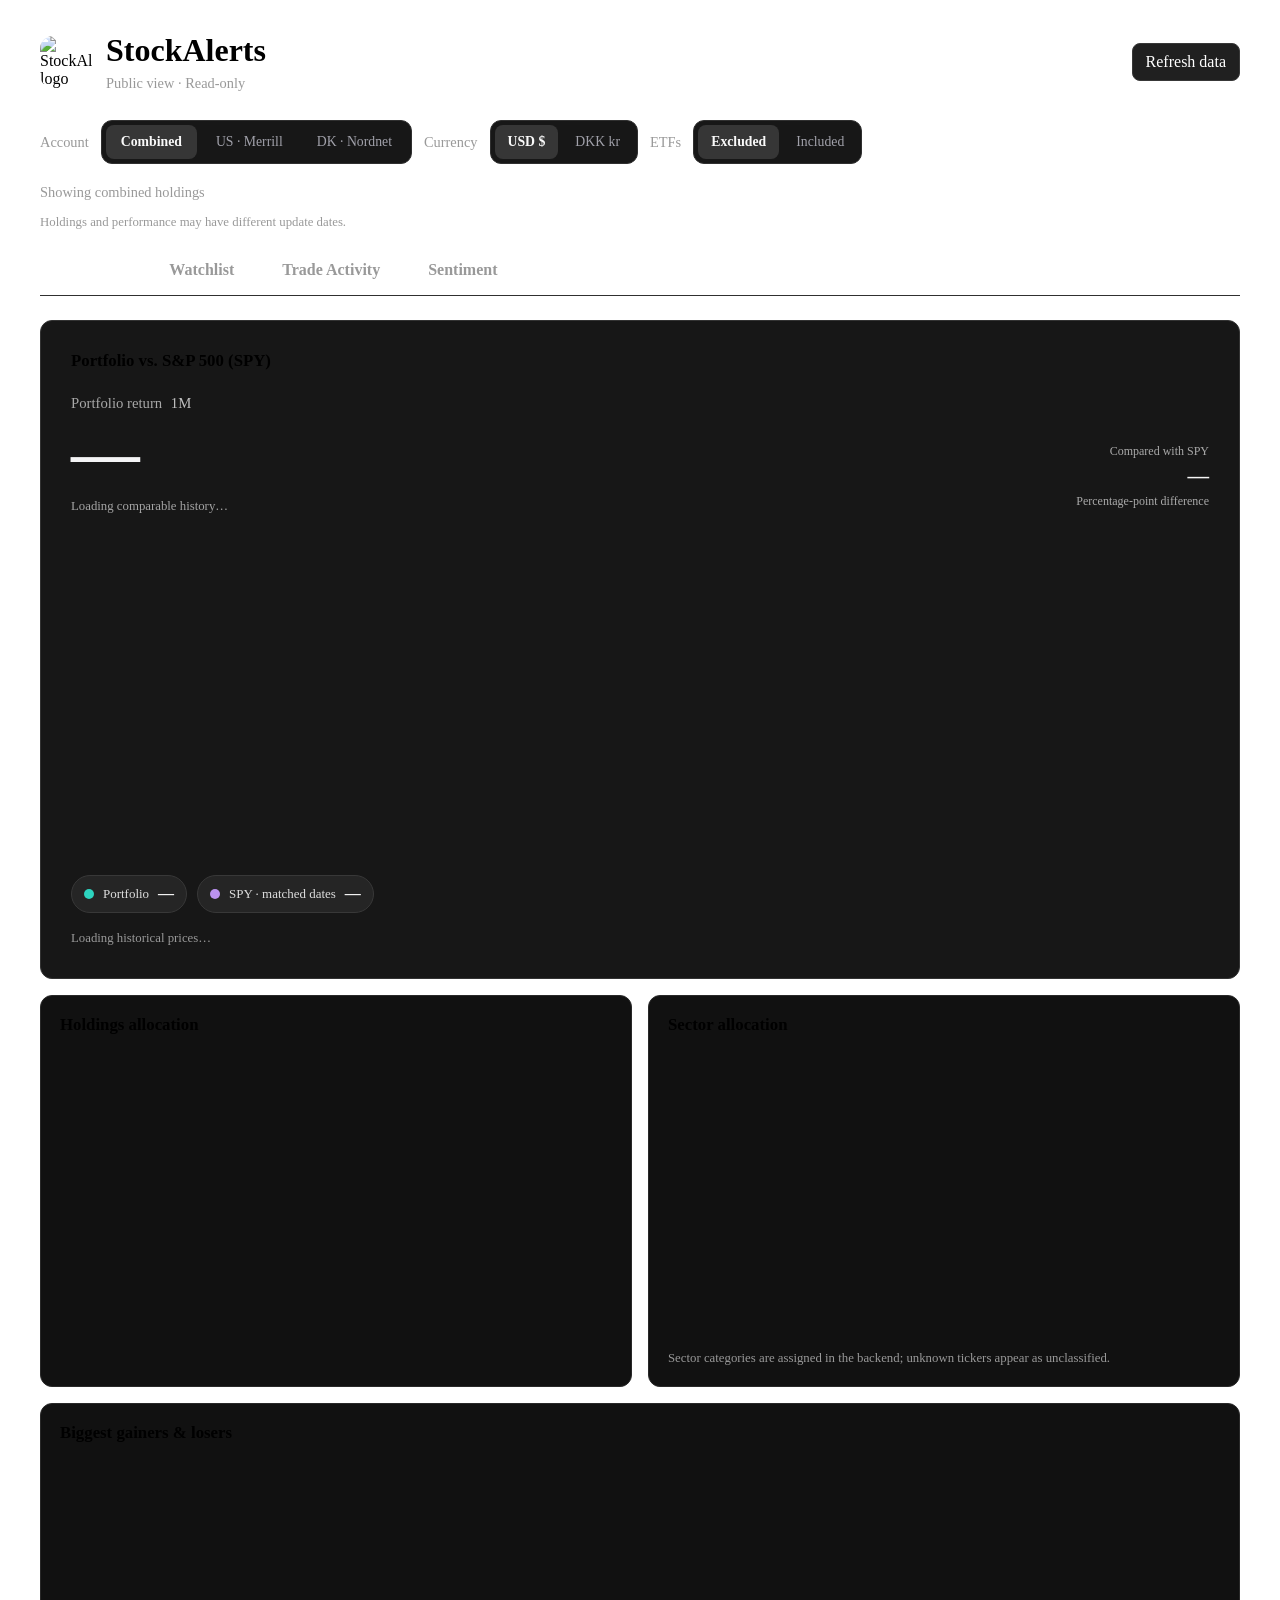
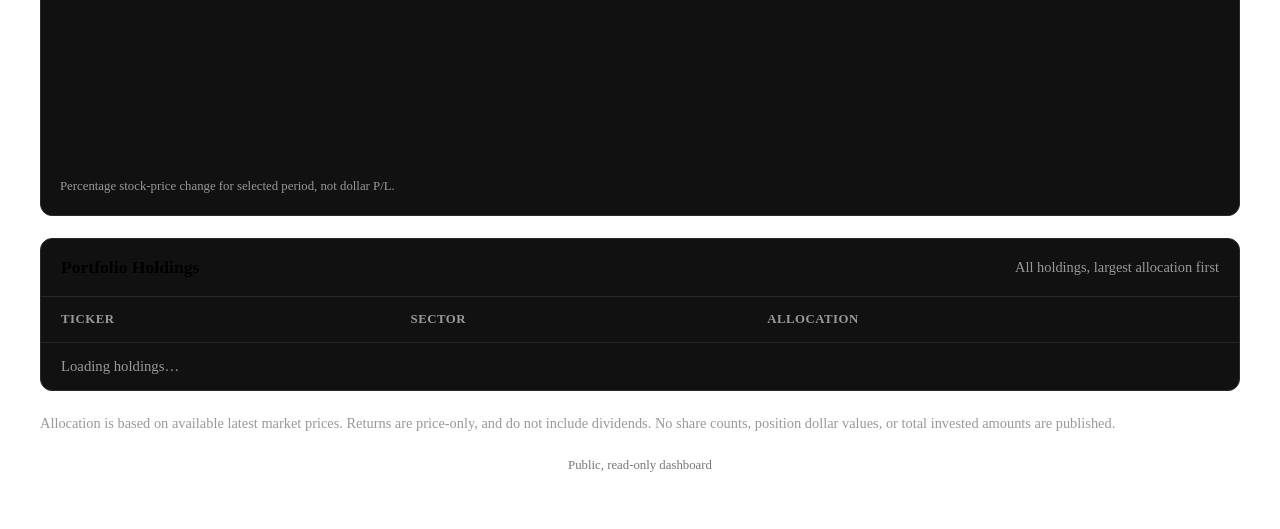
==== web/static/public.html @ 1da39a74 "1" ====
<!DOCTYPE html>
<html lang="en">
<head>
    <meta charset="UTF-8">
    <meta name="viewport" content="width=device-width, initial-scale=1.0">
    <meta name="theme-color" content="#0b0b0b">
    <title>StockAlerts — Public Dashboard</title>
    <link rel="stylesheet" href="/static/styles.css">
    <link rel="stylesheet" href="/static/sentiment.css?v=sentiment-macro-fix-20261024-2">
    <script src="https://cdn.jsdelivr.net/npm/chart.js@4.4.8/dist/chart.umd.min.js" defer></script>

    <style>
        .public-dashboard {
            max-width: 1200px;
            margin: 0 auto;
            padding: 24px;
        }

        .public-header {
            display: flex;
            justify-content: space-between;
            align-items: center;
            gap: 16px;
            flex-wrap: wrap;
            margin-bottom: 28px;
        }

        .public-brand { display: flex; align-items: center; gap: 14px; min-width: 0; }
        .public-brand-logo { width: 52px; height: 52px; object-fit: cover; border-radius: 13px; flex: 0 0 52px; }
        @media (max-width: 520px) { .public-brand-logo { width: 43px; height: 43px; flex-basis: 43px; } }
        .public-header h1 {
            margin: 0 0 6px;
        }

        .public-subtitle,
        .public-muted {
            color: #999;
            font-size: 0.9rem;
        }

        .public-tabs {
            display: flex;
            gap: 8px;
            border-bottom: 1px solid #303030;
            margin-bottom: 24px;
        }

        .public-tab {
            appearance: none;
            border: none;
            border-bottom: 3px solid transparent;
            background: transparent;
            color: #999;
            padding: 13px 20px;
            cursor: pointer;
            font: inherit;
            font-weight: 600;
            transition: color 0.15s ease, border-color 0.15s ease;
        }

        .public-tab:hover {
            color: #fff;
        }

        .public-tab[aria-selected="true"] {
            color: #fff;
            border-bottom-color: #fff;
        }

        .public-tab:focus-visible,
        .public-button:focus-visible {
            outline: 2px solid #fff;
            outline-offset: 3px;
        }

        .public-panel[hidden] {
            display: none !important;
        }

        .public-metrics {
            display: grid;
            grid-template-columns: repeat(auto-fit, minmax(180px, 1fr));
            gap: 14px;
            margin-bottom: 24px;
        }

        .public-metric {
            background: #141414;
            border: 1px solid #292929;
            border-radius: 12px;
            padding: 18px;
        }

        .public-metric-label {
            color: #999;
            font-size: 0.85rem;
            margin-bottom: 10px;
        }

        .public-metric-value {
            color: #fff;
            font-size: 1.6rem;
            font-weight: 700;
        }

        .public-card {
            background: #111;
            border: 1px solid #292929;
            border-radius: 12px;
            margin-bottom: 24px;
            overflow: hidden;
        }

        .public-card-header {
            display: flex;
            justify-content: space-between;
            align-items: center;
            gap: 12px;
            flex-wrap: wrap;
            padding: 18px 20px;
            border-bottom: 1px solid #292929;
        }

        .public-card-header h2 {
            margin: 0;
            font-size: 1.1rem;
        }

        .public-table-wrap {
            width: 100%;
            overflow-x: auto;
        }

        .public-table {
            width: 100%;
            border-collapse: collapse;
            white-space: nowrap;
        }

        .public-table th,
        .public-table td {
            padding: 15px 20px;
            text-align: left;
            border-bottom: 1px solid #252525;
        }

        .public-table th {
            color: #999;
            font-size: 0.8rem;
            font-weight: 600;
            text-transform: uppercase;
            letter-spacing: 0.04em;
        }

        .public-table td {
            font-size: 0.92rem;
        }

        .public-table tbody tr:last-child td {
            border-bottom: none;
        }

        .public-table tbody tr:hover {
            background: #171717;
        }

        .public-ticker {
            color: #fff;
            font-weight: 700;
        }

        .public-number {
            font-variant-numeric: tabular-nums;
        }

        .public-allocation {
            display: flex;
            align-items: center;
            gap: 12px;
            min-width: 180px;
        }

        .public-allocation-track {
            width: 100px;
            height: 6px;
            background: #303030;
            border-radius: 10px;
            overflow: hidden;
        }

        .public-allocation-fill {
            height: 100%;
            background: #e5e5e5;
            border-radius: 10px;
        }

        .public-target-list {
            display: flex;
            flex-wrap: wrap;
            gap: 7px;
            max-width: 480px;
            white-space: normal;
        }

        .public-target {
            display: inline-flex;
            align-items: center;
            gap: 5px;
            background: #202020;
            border: 1px solid #353535;
            border-radius: 6px;
            padding: 5px 8px;
            font-size: 0.82rem;
        }

        .public-empty {
            padding: 28px 20px;
            color: #999;
            text-align: center;
        }

        .public-button {
            appearance: none;
            border: 1px solid #383838;
            border-radius: 8px;
            background: #202020;
            color: #fff;
            padding: 9px 13px;
            font: inherit;
            cursor: pointer;
        }

        .public-button:hover {
            background: #303030;
        }

        .public-button:disabled {
            opacity: 0.6;
            cursor: wait;
        }

        .public-message {
            padding: 12px 15px;
            border: 1px solid #353535;
            border-radius: 8px;
            margin-bottom: 18px;
            color: #ccc;
        }

        .public-message[hidden] {
            display: none;
        }

        .public-message.error {
            border-color: #743838;
            color: #ffb4b4;
        }

        .public-footer {
            color: #777;
            font-size: 0.8rem;
            text-align: center;
            padding: 12px 0 24px;
        }

        .analytics-grid { display: grid; grid-template-columns: repeat(2, minmax(0, 1fr)); gap: 16px; margin-bottom: 22px; }
        .analytics-card { padding: 19px; background: #111; border: 1px solid #292929; border-radius: 12px; min-width: 0; }
        .analytics-card.full { grid-column: 1 / -1; }
        .trade-feed { list-style: none; margin: 16px 0 0; padding: 0; display: grid; gap: 8px; }
        .trade-feed-entry { display: grid; grid-template-columns: auto minmax(0, 1fr) auto; align-items: start; gap: 14px; padding: 12px 14px; border: 1px solid #292929; border-radius: 9px; background: #171717; }
        .trade-feed-badge { font-size: .7rem; font-weight: 700; min-width: 3.4rem; text-align: center; padding: 5px 7px; border-radius: 5px; }
        .trade-feed-buy { color: #5eead4; background: #12302c; }
        .trade-feed-sell { color: #fda4af; background: #351e25; }
        .trade-feed-change, .trade-feed-note { margin: 4px 0 0; font-size: .84rem; color: #aaa; }
        .trade-feed-note { white-space: pre-wrap; overflow-wrap: anywhere; }
        .trade-feed-entry time { color: #aaa; font-size: .76rem; white-space: nowrap; }
        @media(max-width: 480px) {
            .trade-feed-entry { grid-template-columns: auto minmax(0, 1fr); gap: 6px 10px; }
            .trade-feed-entry time { grid-column: 2; }
        }
        .analytics-title { margin: 0; font-size: 1.05rem; }
        .analytics-head { display:flex; justify-content:space-between; gap:12px; align-items:center; flex-wrap:wrap; margin-bottom:14px; }
        .analytics-chart { height: 310px; position:relative; }
        .analytics-chart.short { height: 290px; }
        .account-switcher { display:flex; align-items:center; flex-wrap:wrap; gap:12px; margin:0 0 20px; }
        .account-options { display:flex; gap:4px; padding:4px; border:1px solid #303030; background:#171717; border-radius:11px; flex-wrap:wrap; }
        .account-option { font:inherit; font-size:.86rem; color:#a1a1aa; border:0; background:transparent; padding:9px 15px; cursor:pointer; border-radius:8px; }
        .account-option.active { color:#fafafa; background:#363636; font-weight:600; }
        .etf-option { font:inherit; font-size:.86rem; color:#a1a1aa; border:0; background:transparent; padding:9px 13px; cursor:pointer; border-radius:8px; }
        .etf-option.active { color:#fafafa; background:#363636; font-weight:600; }
        .etf-option:focus-visible { outline:2px solid white; outline-offset:2px; }
        .currency-option { font:inherit; font-size:.86rem; color:#a1a1aa; border:0; background:transparent; padding:9px 13px; cursor:pointer; border-radius:8px; }
        .currency-option.active { color:#fafafa; background:#363636; font-weight:600; }
        .currency-option:focus-visible { outline:2px solid white; outline-offset:2px; }
        .account-option:focus-visible { outline:2px solid white; outline-offset:2px; }
        .analytics-periods { display:flex; flex-wrap:wrap; gap:5px; }
        .analytics-period { cursor:pointer; border: 1px solid #333; background: #191919; color:#aaa; padding:7px 9px; border-radius:7px; font:inherit; font-size:.78rem; }
        .analytics-period.active { color:white; background:#353535; border-color:#777; }
        .analytics-note { margin:10px 0 0; font-size:.8rem; color:#999; line-height:1.45; }
        .analytics-card.performance-card { background: #171717; border-color: #333; padding: clamp(18px, 3vw, 30px); }
        .performance-summary { display:flex; align-items:end; justify-content:space-between; gap:20px; flex-wrap:wrap; padding:10px 0 18px; }
        .performance-label { color:#a8a8a8; font-size:.92rem; margin-bottom:5px; }
        .performance-label span { margin-left:5px; color:#bfbfbf; }
        .performance-big { font-size:clamp(2.6rem, 6vw, 4.3rem); color:#f4f4f5; font-weight:750; letter-spacing:-.055em; line-height:1.06; font-variant-numeric:tabular-nums; }
        .performance-big.positive, .performance-pill strong.positive { color:#2dd4bf; }
        .performance-big.negative, .performance-pill strong.negative { color:#fb7185; }
        .performance-baseline { color:#a4a4a4; margin-top:9px; font-size:.8rem; }
        .performance-context { display:flex; flex-direction:column; align-items:flex-end; gap:5px; padding-bottom:5px; }
        .performance-context-title, #performanceDifferenceLabel { color:#aaa; font-size:.75rem; }
        .performance-context strong { color:#f5f5f5; font-size:1.35rem; font-variant-numeric:tabular-nums; }
        .analytics-chart.performance-plot { height:330px; }
        .performance-bottom { display:flex; justify-content:space-between; align-items:center; gap:14px; flex-wrap:wrap; padding:13px 0 6px; }
        .performance-legend { display:flex; flex-wrap:wrap; gap:10px; }
        .performance-pill { display:flex; align-items:center; gap:9px; border:1px solid #383838; border-radius:22px; background:#252525; color:#dedede; padding:9px 12px; font-size:.81rem; }
        .performance-pill strong { font-size:1rem; color:#f1f1f1; font-variant-numeric:tabular-nums; }
        .performance-dot { width:10px; height:10px; border-radius:100%; display:inline-block; }
        .portfolio-dot { background:#2dd4bf; } .spy-dot { background:#bb92ef; }
        .spy-full-period { color:#ddd; font-size:.82rem; background:#242424; border:1px solid #363636; padding:10px 13px; border-radius:10px; }
        .spy-full-period[hidden] { display:none; }
        @media(max-width:600px) { .performance-context { align-items:flex-start; } .analytics-chart.performance-plot { height:275px; } }

        .return-positive { color:#4ade80; } .return-negative { color:#fb7185; }
        @media (max-width: 800px) { .analytics-grid { grid-template-columns: 1fr; } }
        @media (max-width: 600px) {
            .public-dashboard {
                padding: 16px;
            }

            .public-tab {
                flex: 1;
                padding: 12px 10px;
            }

            .public-table th,
            .public-table td {
                padding: 12px 14px;
            }

            .public-metric-value {
                font-size: 1.35rem;
            }
        }
    </style>
</head>

<body>
    <main class="public-dashboard">
        <header class="public-header">
            <div class="public-brand">
                <img class="public-brand-logo" src="/static/pwa/icon-192.png" width="52" height="52" alt="StockAlerts logo">
                <div>
                    <h1>StockAlerts</h1>
                    <div class="public-subtitle">Public view · Read-only</div>
                </div>
            </div>

            <button id="refreshPublic" class="public-button" type="button">
                Refresh data
            </button>
        </header>

        <div id="publicMessage"
             class="public-message"
             role="status"
             aria-live="polite"
             hidden></div>

        <div class="account-switcher" aria-label="Portfolio account view">
            <span class="public-muted">Account</span>
            <div class="account-options" role="group" aria-label="Selected portfolio account">
                <button type="button" class="account-option active" data-account="combined" aria-pressed="true">Combined</button>
                <button type="button" class="account-option" data-account="us" aria-pressed="false">US · Merrill</button>
                <button type="button" class="account-option" data-account="dk" aria-pressed="false">DK · Nordnet</button>
            </div>
            <span class="public-muted currency-caption">Currency</span>
            <div class="account-options currency-options" role="group" aria-label="Displayed currency">
                <button type="button" class="currency-option active" data-currency="USD" aria-pressed="true">USD $</button>
                <button type="button" class="currency-option" data-currency="DKK" aria-pressed="false">DKK kr</button>
            </div>
            <span class="public-muted">ETFs</span>
            <div class="account-options" role="group" aria-label="ETF holdings filter">
                <button type="button" class="etf-option active" data-etfs="excluded" aria-pressed="true">Excluded</button>
                <button type="button" class="etf-option" data-etfs="included" aria-pressed="false">Included</button>
            </div>
        </div>
        <p id="accountStatus" class="public-muted" role="status" aria-live="polite">Showing combined holdings</p>
        <p id="publicDataFreshness" class="public-muted" role="status" aria-live="polite" style="margin:0 0 18px;font-size:.8rem">Holdings and performance may have different update dates.</p>
        <div class="public-tabs"
             role="tablist"
             aria-label="Portfolio sections">

            <button
                id="holdingsTab"
                class="public-tab"
                type="button"
                role="tab"
                aria-selected="true"
                aria-controls="holdingsPanel"
                tabindex="0">
                Holdings
            </button>

            <button
                id="watchlistTab"
                class="public-tab"
                type="button"
                role="tab"
                aria-selected="false"
                aria-controls="watchlistPanel"
                tabindex="-1">
                Watchlist
            </button>

            <button id="tradeActivityTab" class="public-tab" type="button" role="tab"
                aria-selected="false" aria-controls="tradeActivityPanel" tabindex="-1">
                Trade Activity
            </button>

            <button id="sentimentTab" class="public-tab" type="button" role="tab"
                aria-selected="false" aria-controls="sentimentPanel" tabindex="-1">
                Sentiment
            </button>
        </div>

        <!-- TAB 1: HOLDINGS -->
        <section
            id="holdingsPanel"
            class="public-panel"
            role="tabpanel"
            aria-labelledby="holdingsTab">
            <div class="analytics-grid">
                <div class="analytics-card full performance-card">
                    <div class="analytics-head"><h2 class="analytics-title">Portfolio vs. S&amp;P 500 (SPY)</h2>
                        <div class="analytics-periods" id="performancePeriods" aria-label="Performance time period"></div>
                    </div>
                    <div class="performance-summary">
                        <div class="performance-primary">
                            <div class="performance-label">Portfolio return <span id="performancePeriodLabel">1M</span></div>
                            <div id="performanceReturn" class="performance-big">—</div>
                            <div id="performanceBaseline" class="performance-baseline">Loading comparable history…</div>
                        </div>
                        <div class="performance-context">
                            <span class="performance-context-title">Compared with SPY</span>
                            <strong id="performanceDifference">—</strong>
                            <span id="performanceDifferenceLabel">Percentage-point difference</span>
                        </div>
                    </div>
                    <div class="analytics-chart performance-plot"><canvas id="performanceChart" role="img" aria-label="Portfolio and SPY performance line chart"></canvas></div>
                    <div class="performance-bottom">
                        <div class="performance-legend">
                            <div class="performance-pill"><span class="performance-dot portfolio-dot"></span><span>Portfolio</span><strong id="performancePortfolioPill">—</strong></div>
                            <div class="performance-pill"><span class="performance-dot spy-dot"></span><span>SPY · matched dates</span><strong id="performanceSpyPill">—</strong></div>
                        </div>
                        <div id="spyFullPeriod" class="spy-full-period" hidden></div>
                    </div>
                    <p id="performanceNote" class="analytics-note">Loading historical prices…</p>
                </div>
                <div class="analytics-card">
                    <div class="analytics-head"><h2 class="analytics-title">Holdings allocation</h2></div>
                    <div class="analytics-chart short"><canvas id="holdingsChart" role="img" aria-label="Holdings allocation doughnut chart"></canvas></div>
                </div>
                <div class="analytics-card">
                    <div class="analytics-head"><h2 class="analytics-title">Sector allocation</h2></div>
                    <div class="analytics-chart short"><canvas id="sectorChart" role="img" aria-label="Sector allocation doughnut chart"></canvas></div>
                    <p class="analytics-note">Sector categories are assigned in the backend; unknown tickers appear as unclassified.</p>
                </div>
                <div class="analytics-card full">
                    <div class="analytics-head"><h2 class="analytics-title">Biggest gainers &amp; losers</h2>
                        <div class="analytics-periods" id="gainerPeriods" aria-label="Gainers and losers period"></div>
                    </div>
                    <div class="analytics-chart"><canvas id="gainersChart" role="img" aria-label="Holdings return horizontal bar chart"></canvas></div>
                    <p id="gainerNote" class="analytics-note">Percentage stock-price change for selected period, not dollar P/L.</p>
                </div>
            </div>
            <div class="public-card">
                <div class="public-card-header">
                    <h2>Portfolio Holdings</h2>
                    <span class="public-muted">
                        All holdings, largest allocation first
                    </span>
                </div>

                <div class="public-table-wrap">
                    <table class="public-table">
                        <thead>
                            <tr>
                                <th>Ticker</th>
                                <th>Sector</th>
                                <th>Allocation</th>
                            </tr>
                        </thead>
                        <tbody id="holdingsBody">
                            <tr>
                                <td colspan="3" class="public-empty">
                                    Loading holdings…
                                </td>
                            </tr>
                        </tbody>
                    </table>
                </div>
            </div>

            <p class="public-muted">
                Allocation is based on available latest market prices. Returns are
                price-only, and do not include dividends. No share counts, position
                dollar values, or total invested amounts are published.
            </p>
        </section>

        <!-- TAB 2: WATCHLIST -->
        <section
            id="watchlistPanel"
            class="public-panel"
            role="tabpanel"
            aria-labelledby="watchlistTab"
            hidden>

            <div class="public-card">
                <div class="public-card-header">
                    <h2>Watchlist</h2>
                    <span id="watchlistCount" class="public-muted">
                        Loading…
                    </span>
                </div>

                <div class="public-table-wrap">
                    <table class="public-table">
                        <thead>
                            <tr>
                                <th>Ticker</th>
                                <th>Price Targets</th>
                                <th>Valuation Targets</th>
                            </tr>
                        </thead>
                        <tbody id="watchlistBody">
                            <tr>
                                <td colspan="3" class="public-empty">
                                    Loading watchlist…
                                </td>
                            </tr>
                        </tbody>
                    </table>
                </div>
            </div>

            <p class="public-muted">
                Targets are shown for reference only. This page does not
                support editing targets or triggering actions.
            </p>
        </section>

        <!-- TAB 3: SENTIMENT (public market data only; never portfolio details) -->
        <section id="tradeActivityPanel" class="public-panel" role="tabpanel"
            aria-labelledby="tradeActivityTab" hidden>
            <div class="analytics-card">
                <h2>Trade Activity</h2>
                <p>Recorded buys and sells from both portfolios. Position changes are based on each account’s trade history.</p>
                <div id="public-trade-activity" aria-live="polite"></div>
            </div>
        </section>

        <section id="sentimentPanel" class="public-panel" role="tabpanel"
            aria-labelledby="sentimentTab" hidden>
            <div id="sentiment-public" class="sentiment-root"></div>
    <div id="calendar-public" class="sentiment-root" aria-live="polite"></div>
        </section>

        <footer class="public-footer">
            Public, read-only dashboard
        </footer>
    </main>

    <script src="/static/stock_upgrades.js?v=trade-feed-1" defer></script><script src="/static/public.js?v=trade-feed-1" defer></script>
    <script src="/static/sentiment_ui.js?v=trade-journal-1" defer></script>
</body>
</html>
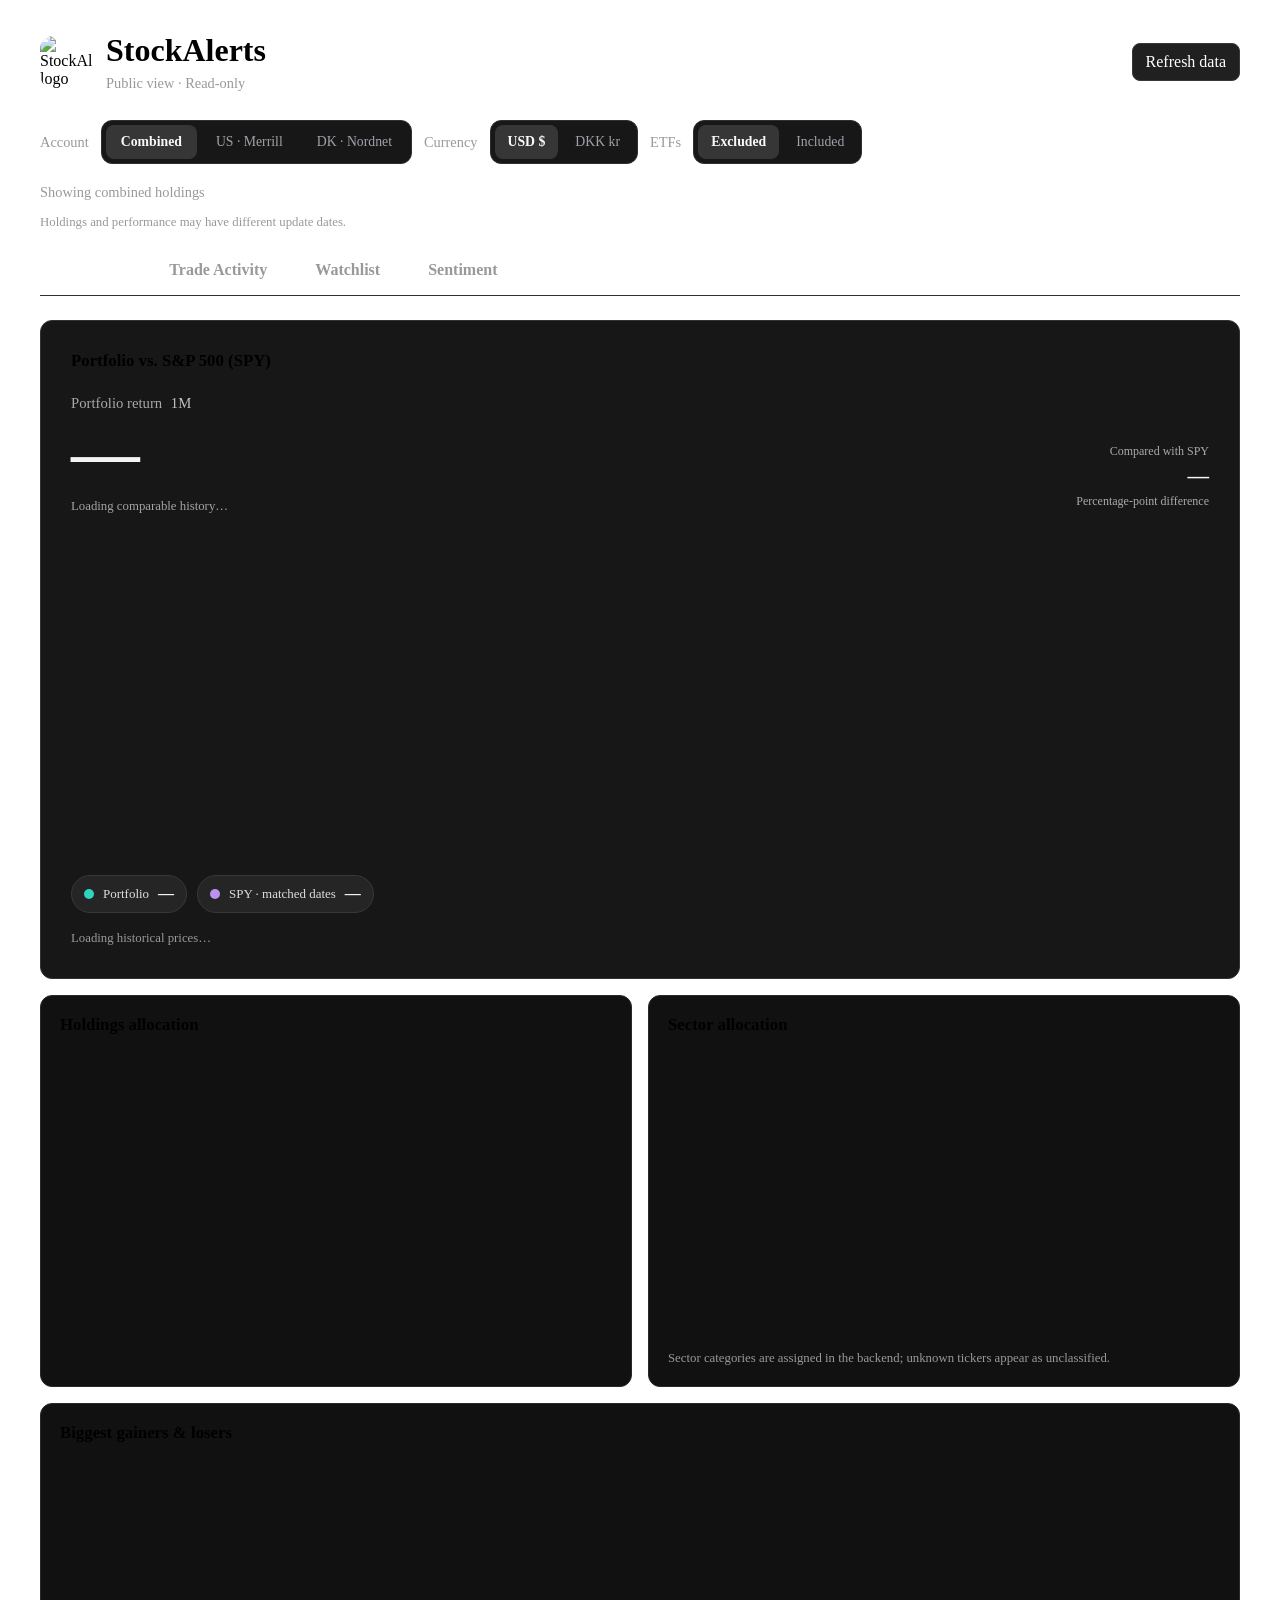
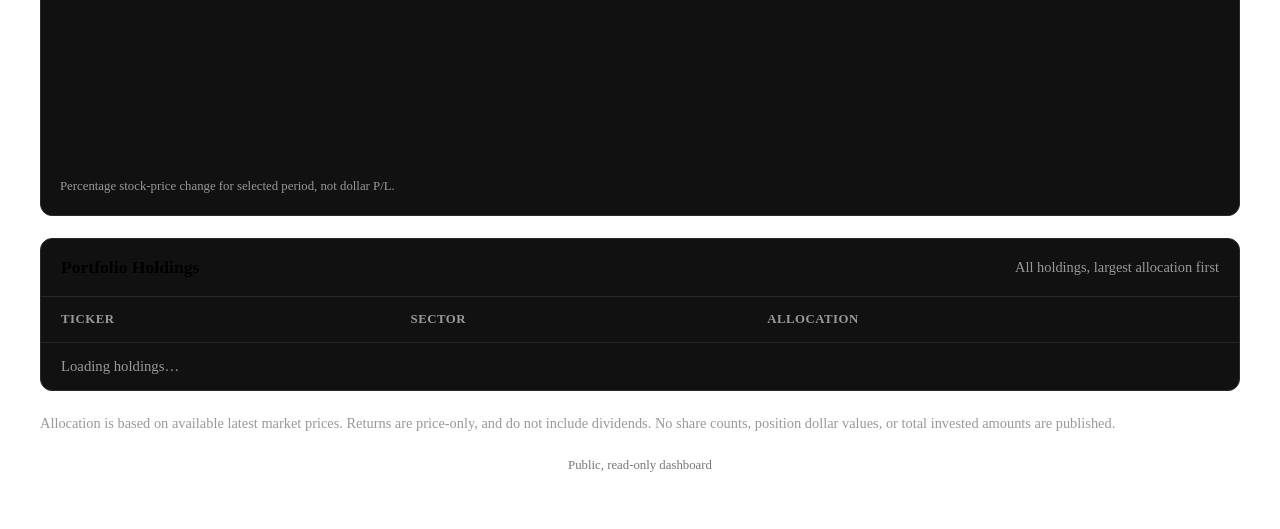
==== commit 3af16d79: "1" ====
--- a/web/static/public.html
+++ b/web/static/public.html
@@ -283,6 +283,7 @@
         .analytics-head { display:flex; justify-content:space-between; gap:12px; align-items:center; flex-wrap:wrap; margin-bottom:14px; }
         .analytics-chart { height: 310px; position:relative; }
         .analytics-chart.short { height: 290px; }
+        .account-switcher[hidden], .account-switcher [hidden] { display: none; }
         .account-switcher { display:flex; align-items:center; flex-wrap:wrap; gap:12px; margin:0 0 20px; }
         .account-options { display:flex; gap:4px; padding:4px; border:1px solid #303030; background:#171717; border-radius:11px; flex-wrap:wrap; }
         .account-option { font:inherit; font-size:.86rem; color:#a1a1aa; border:0; background:transparent; padding:9px 15px; cursor:pointer; border-radius:8px; }
@@ -373,13 +374,13 @@
                 <button type="button" class="account-option" data-account="us" aria-pressed="false">US · Merrill</button>
                 <button type="button" class="account-option" data-account="dk" aria-pressed="false">DK · Nordnet</button>
             </div>
-            <span class="public-muted currency-caption">Currency</span>
-            <div class="account-options currency-options" role="group" aria-label="Displayed currency">
+            <span class="public-muted currency-caption" data-holdings-control>Currency</span>
+            <div class="account-options currency-options" data-holdings-control role="group" aria-label="Displayed currency">
                 <button type="button" class="currency-option active" data-currency="USD" aria-pressed="true">USD $</button>
                 <button type="button" class="currency-option" data-currency="DKK" aria-pressed="false">DKK kr</button>
             </div>
-            <span class="public-muted">ETFs</span>
-            <div class="account-options" role="group" aria-label="ETF holdings filter">
+            <span class="public-muted" data-holdings-control>ETFs</span>
+            <div class="account-options" data-holdings-control role="group" aria-label="ETF holdings filter">
                 <button type="button" class="etf-option active" data-etfs="excluded" aria-pressed="true">Excluded</button>
                 <button type="button" class="etf-option" data-etfs="included" aria-pressed="false">Included</button>
             </div>
@@ -401,6 +402,11 @@
                 Holdings
             </button>
 
+            <button id="tradeActivityTab" class="public-tab" type="button" role="tab"
+                aria-selected="false" aria-controls="tradeActivityPanel" tabindex="-1">
+                Trade Activity
+            </button>
+
             <button
                 id="watchlistTab"
                 class="public-tab"
@@ -410,11 +416,6 @@
                 aria-controls="watchlistPanel"
                 tabindex="-1">
                 Watchlist
-            </button>
-
-            <button id="tradeActivityTab" class="public-tab" type="button" role="tab"
-                aria-selected="false" aria-controls="tradeActivityPanel" tabindex="-1">
-                Trade Activity
             </button>
 
             <button id="sentimentTab" class="public-tab" type="button" role="tab"
@@ -555,7 +556,7 @@
             aria-labelledby="tradeActivityTab" hidden>
             <div class="analytics-card">
                 <h2>Trade Activity</h2>
-                <p>Recorded buys and sells from both portfolios. Position changes are based on each account’s trade history.</p>
+                <p>Buys and sells for the selected portfolio. Buy prices are per share in the original trade currency.</p>
                 <div id="public-trade-activity" aria-live="polite"></div>
             </div>
         </section>
@@ -571,7 +572,7 @@
         </footer>
     </main>
 
-    <script src="/static/stock_upgrades.js?v=trade-feed-1" defer></script><script src="/static/public.js?v=trade-feed-1" defer></script>
+    <script src="/static/stock_upgrades.js?v=trade-feed-2" defer></script><script src="/static/public.js?v=trade-feed-2" defer></script>
     <script src="/static/sentiment_ui.js?v=trade-journal-1" defer></script>
 </body>
 </html>
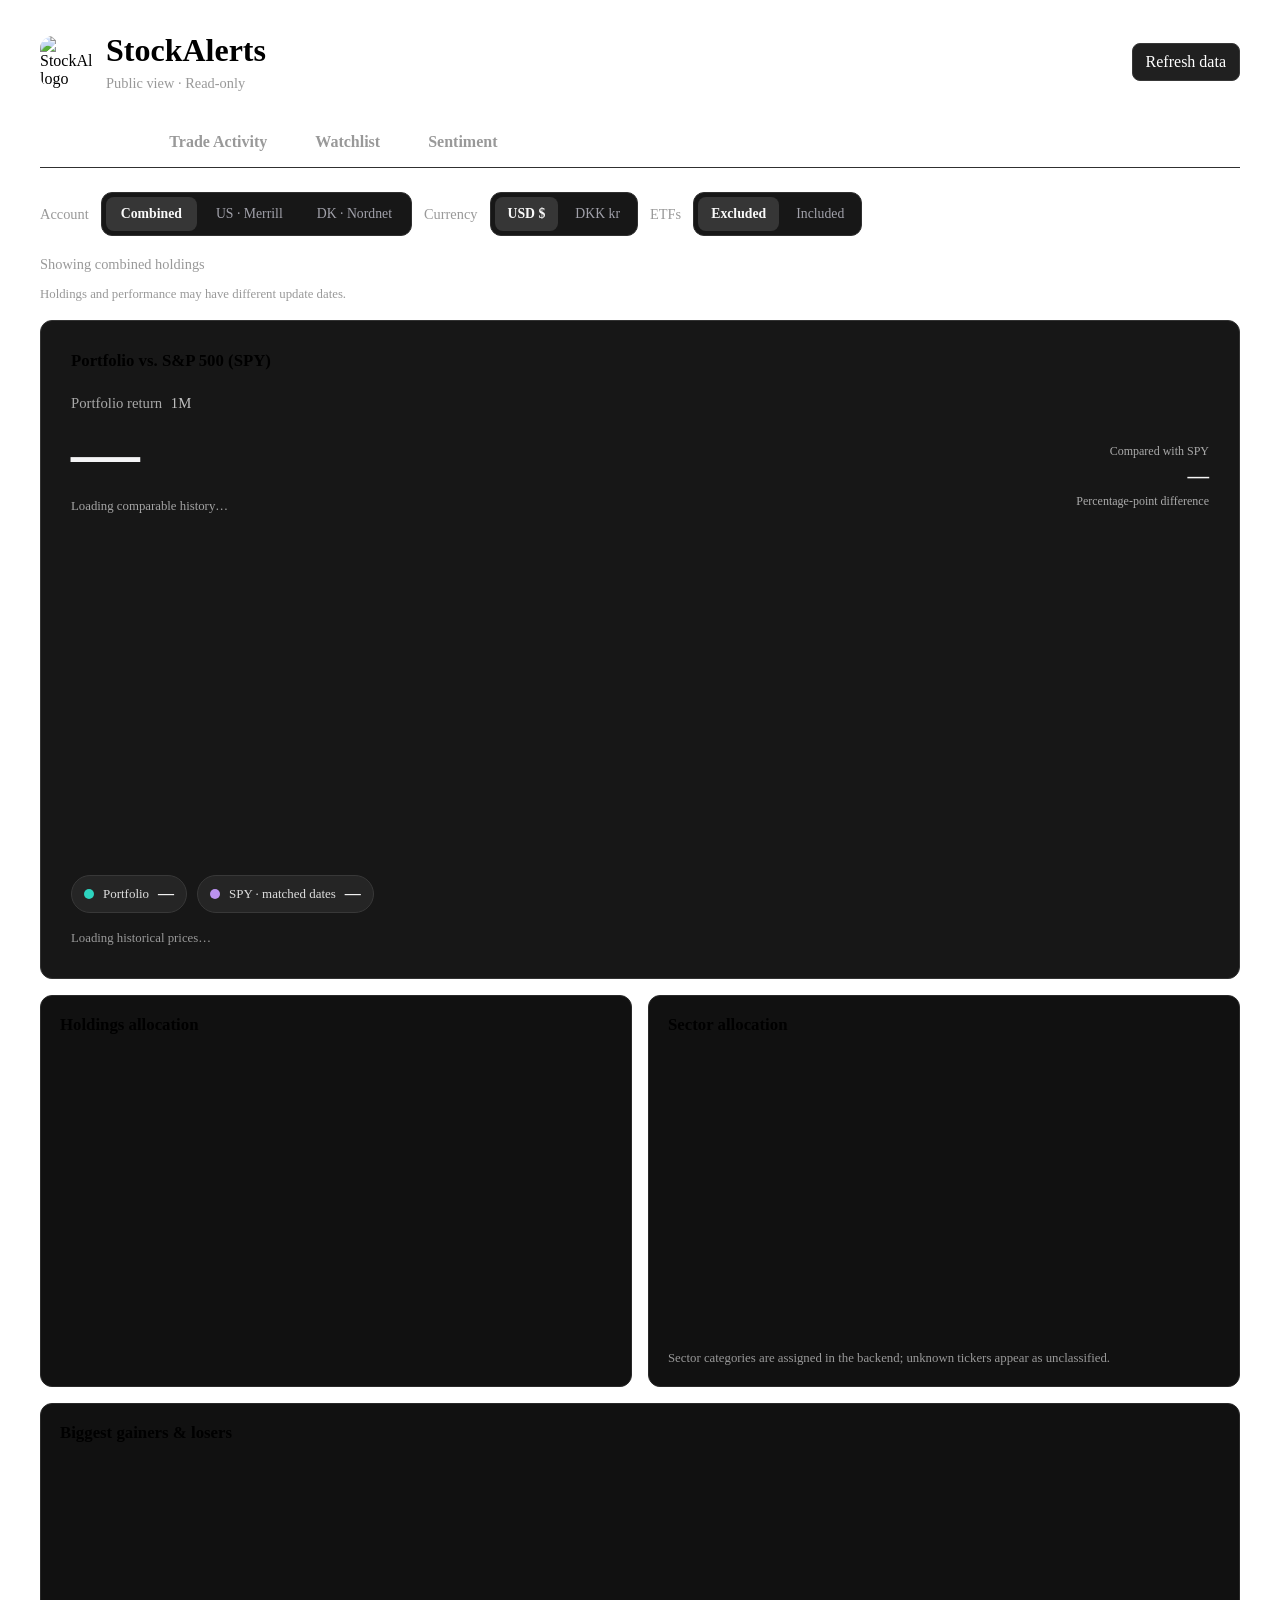
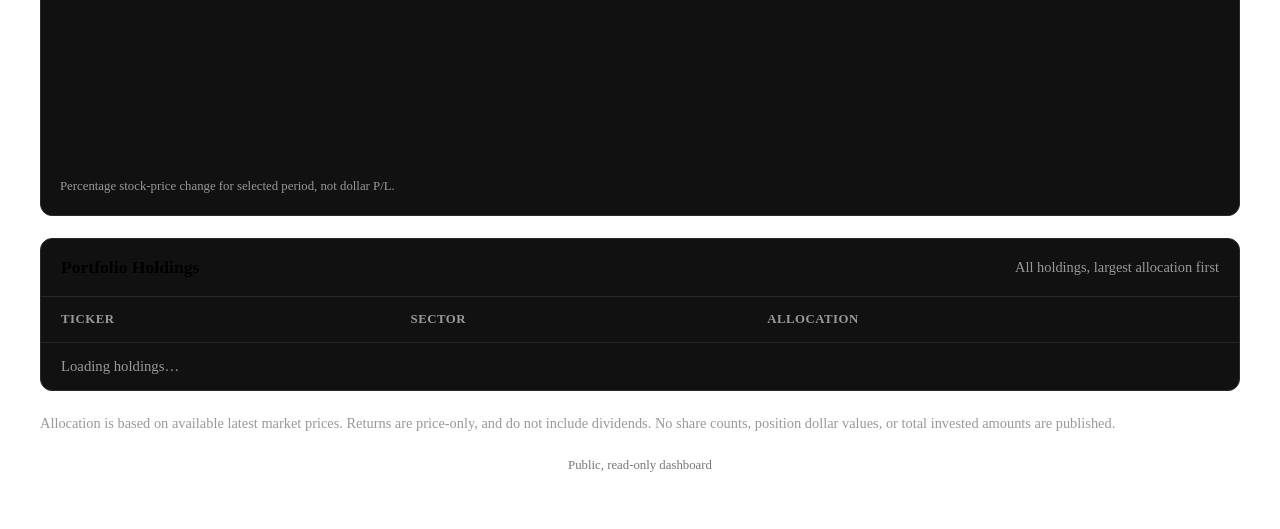
==== commit a598e076: "1" ====
--- a/web/static/public.html
+++ b/web/static/public.html
@@ -361,32 +361,6 @@
             </button>
         </header>
 
-        <div id="publicMessage"
-             class="public-message"
-             role="status"
-             aria-live="polite"
-             hidden></div>
-
-        <div class="account-switcher" aria-label="Portfolio account view">
-            <span class="public-muted">Account</span>
-            <div class="account-options" role="group" aria-label="Selected portfolio account">
-                <button type="button" class="account-option active" data-account="combined" aria-pressed="true">Combined</button>
-                <button type="button" class="account-option" data-account="us" aria-pressed="false">US · Merrill</button>
-                <button type="button" class="account-option" data-account="dk" aria-pressed="false">DK · Nordnet</button>
-            </div>
-            <span class="public-muted currency-caption" data-holdings-control>Currency</span>
-            <div class="account-options currency-options" data-holdings-control role="group" aria-label="Displayed currency">
-                <button type="button" class="currency-option active" data-currency="USD" aria-pressed="true">USD $</button>
-                <button type="button" class="currency-option" data-currency="DKK" aria-pressed="false">DKK kr</button>
-            </div>
-            <span class="public-muted" data-holdings-control>ETFs</span>
-            <div class="account-options" data-holdings-control role="group" aria-label="ETF holdings filter">
-                <button type="button" class="etf-option active" data-etfs="excluded" aria-pressed="true">Excluded</button>
-                <button type="button" class="etf-option" data-etfs="included" aria-pressed="false">Included</button>
-            </div>
-        </div>
-        <p id="accountStatus" class="public-muted" role="status" aria-live="polite">Showing combined holdings</p>
-        <p id="publicDataFreshness" class="public-muted" role="status" aria-live="polite" style="margin:0 0 18px;font-size:.8rem">Holdings and performance may have different update dates.</p>
         <div class="public-tabs"
              role="tablist"
              aria-label="Portfolio sections">
@@ -423,6 +397,33 @@
                 Sentiment
             </button>
         </div>
+
+        <div id="publicMessage"
+             class="public-message"
+             role="status"
+             aria-live="polite"
+             hidden></div>
+
+        <div class="account-switcher" aria-label="Portfolio account view">
+            <span class="public-muted">Account</span>
+            <div class="account-options" role="group" aria-label="Selected portfolio account">
+                <button type="button" class="account-option active" data-account="combined" aria-pressed="true">Combined</button>
+                <button type="button" class="account-option" data-account="us" aria-pressed="false">US · Merrill</button>
+                <button type="button" class="account-option" data-account="dk" aria-pressed="false">DK · Nordnet</button>
+            </div>
+            <span class="public-muted currency-caption" data-holdings-control>Currency</span>
+            <div class="account-options currency-options" data-holdings-control role="group" aria-label="Displayed currency">
+                <button type="button" class="currency-option active" data-currency="USD" aria-pressed="true">USD $</button>
+                <button type="button" class="currency-option" data-currency="DKK" aria-pressed="false">DKK kr</button>
+            </div>
+            <span class="public-muted" data-holdings-control>ETFs</span>
+            <div class="account-options" data-holdings-control role="group" aria-label="ETF holdings filter">
+                <button type="button" class="etf-option active" data-etfs="excluded" aria-pressed="true">Excluded</button>
+                <button type="button" class="etf-option" data-etfs="included" aria-pressed="false">Included</button>
+            </div>
+        </div>
+        <p id="accountStatus" class="public-muted" role="status" aria-live="polite">Showing combined holdings</p>
+        <p id="publicDataFreshness" class="public-muted" role="status" aria-live="polite" style="margin:0 0 18px;font-size:.8rem">Holdings and performance may have different update dates.</p>
 
         <!-- TAB 1: HOLDINGS -->
         <section
@@ -572,7 +573,7 @@
         </footer>
     </main>
 
-    <script src="/static/stock_upgrades.js?v=trade-feed-2" defer></script><script src="/static/public.js?v=trade-feed-2" defer></script>
+    <script src="/static/stock_upgrades.js?v=trade-feed-2" defer></script><script src="/static/public.js?v=watchlist-controls-1" defer></script>
     <script src="/static/sentiment_ui.js?v=trade-journal-1" defer></script>
 </body>
 </html>
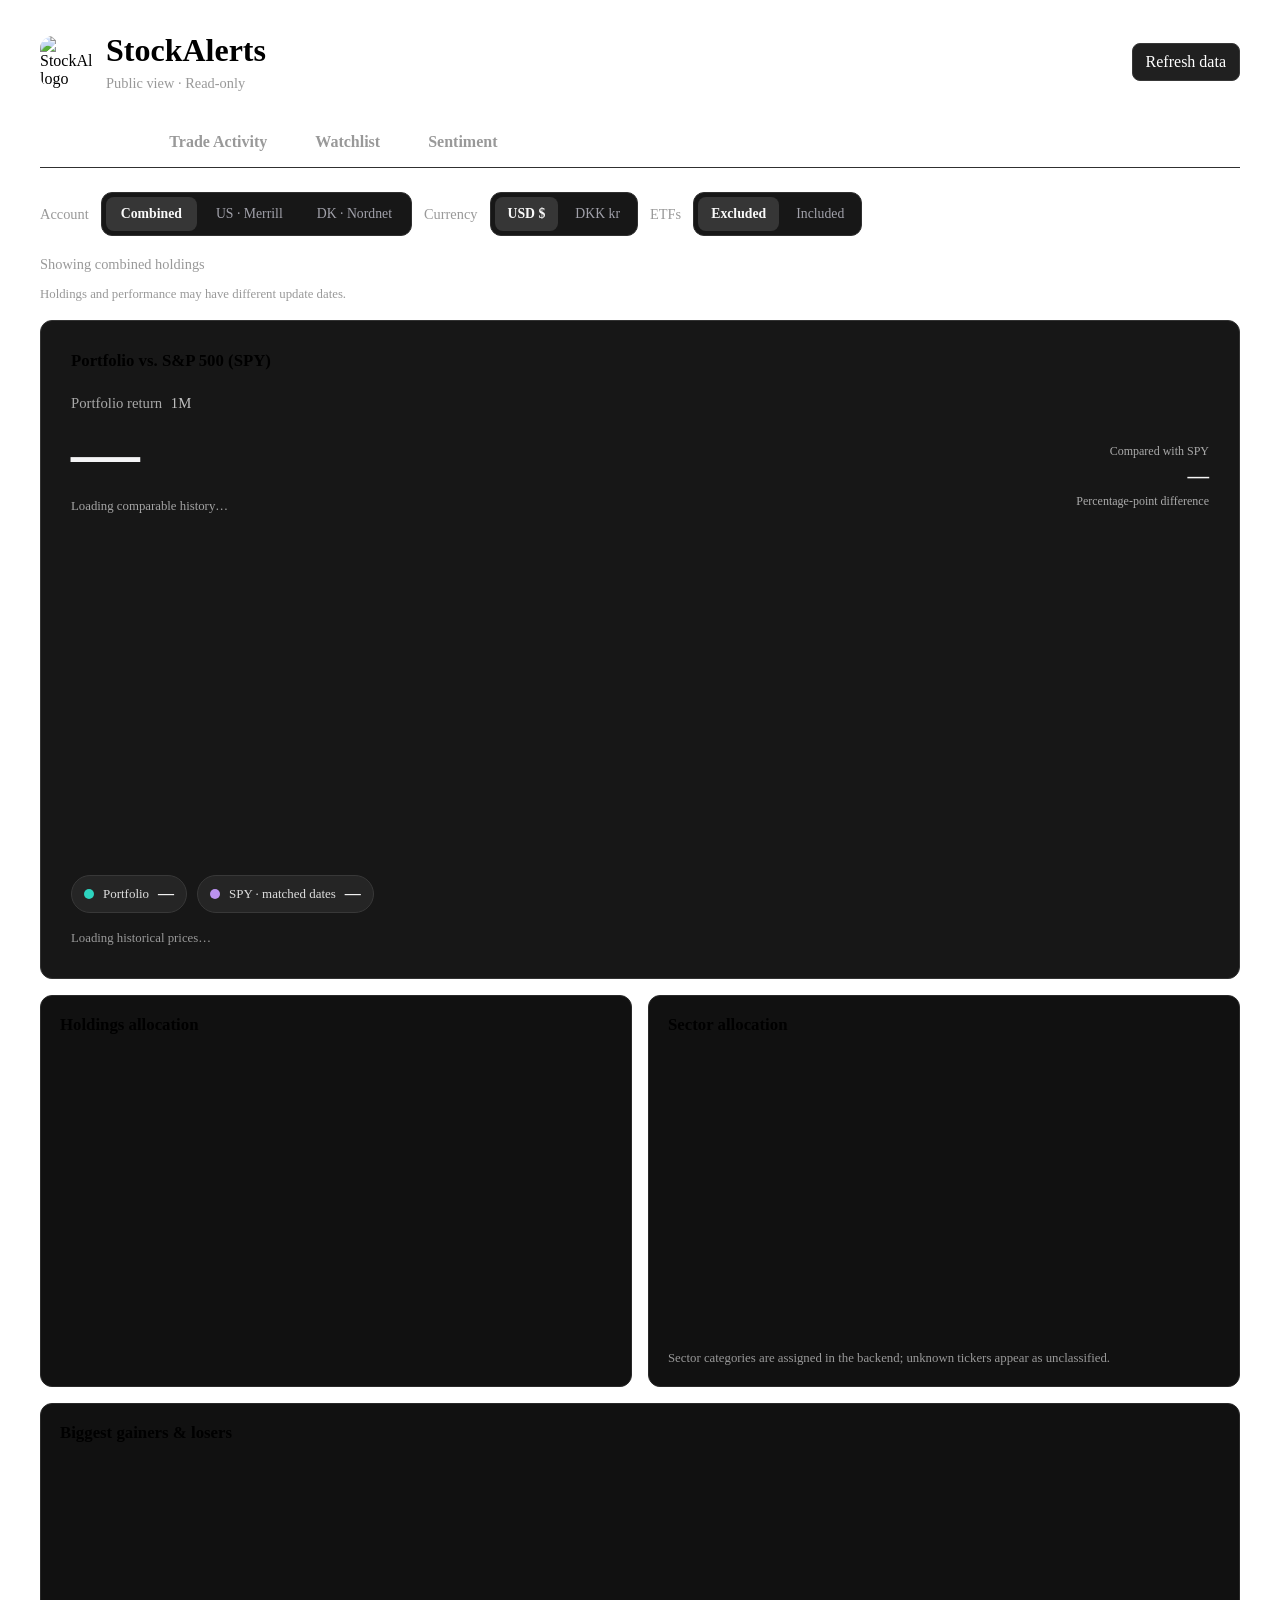
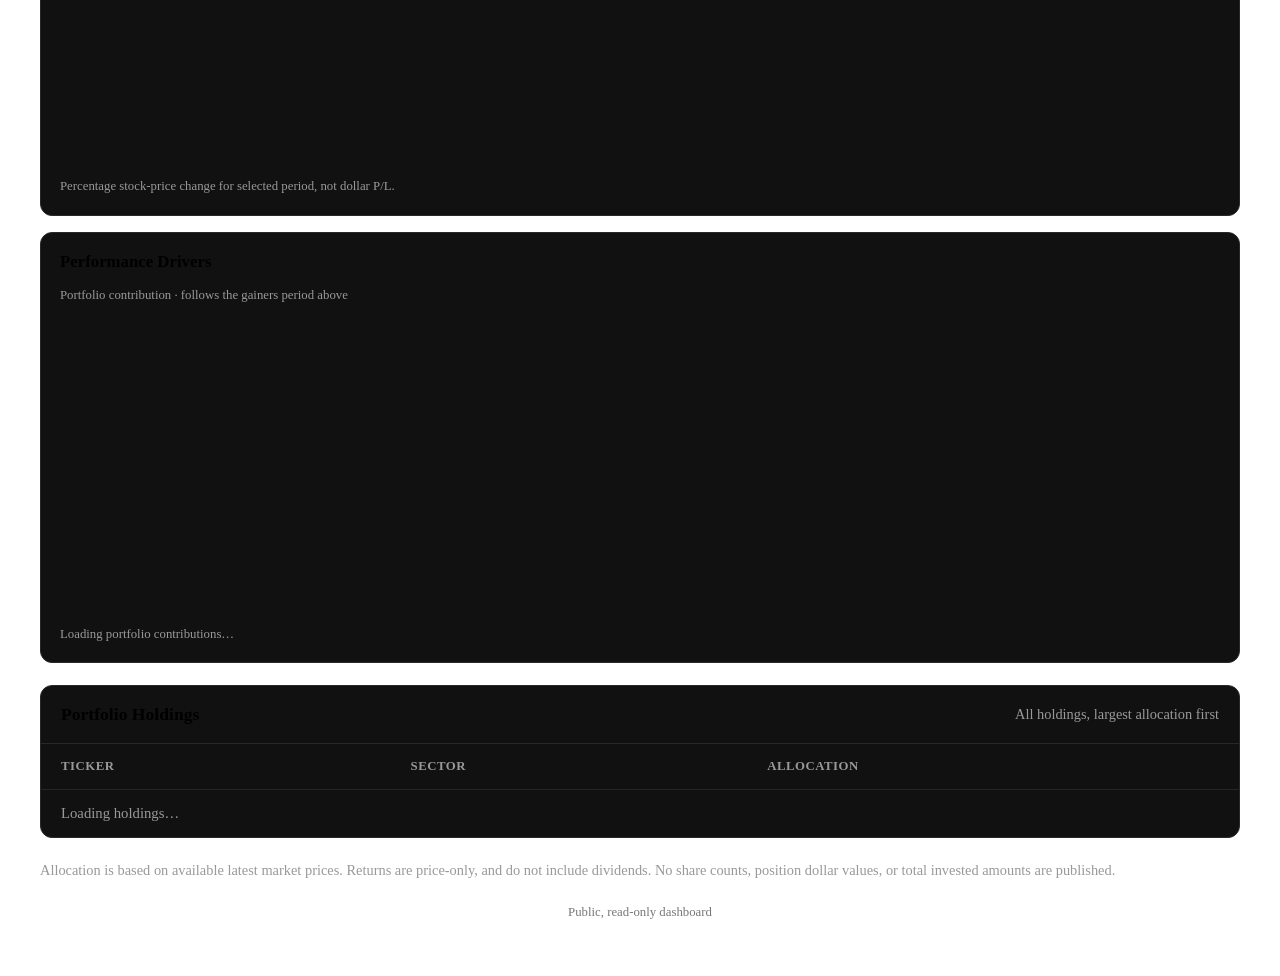
==== commit 508a413a: "1" ====
--- a/web/static/public.html
+++ b/web/static/public.html
@@ -343,7 +343,7 @@
             }
         }
     </style>
-</head>
+<link rel="stylesheet" href="/static/watchlist.css?v=2"></head>
 
 <body>
     <main class="public-dashboard">
@@ -474,6 +474,12 @@
                     <div class="analytics-chart"><canvas id="gainersChart" role="img" aria-label="Holdings return horizontal bar chart"></canvas></div>
                     <p id="gainerNote" class="analytics-note">Percentage stock-price change for selected period, not dollar P/L.</p>
                 </div>
+                <div class="analytics-card full">
+                    <div class="analytics-head"><h2 class="analytics-title">Performance Drivers</h2></div>
+                    <p class="analytics-note">Portfolio contribution · follows the gainers period above</p>
+                    <div class="analytics-chart"><canvas id="driversChart" role="img" aria-label="Contributors and detractors in percentage points"></canvas></div>
+                    <p id="driversNote" class="analytics-note" role="status">Loading portfolio contributions…</p>
+                </div>
             </div>
             <div class="public-card">
                 <div class="public-card-header">
@@ -494,7 +500,7 @@
                         </thead>
                         <tbody id="holdingsBody">
                             <tr>
-                                <td colspan="3" class="public-empty">
+                                <td colspan="6" class="public-empty">
                                     Loading holdings…
                                 </td>
                             </tr>
@@ -521,23 +527,24 @@
             <div class="public-card">
                 <div class="public-card-header">
                     <h2>Watchlist</h2>
-                    <span id="watchlistCount" class="public-muted">
+                    <label class="watch-sort">Sort <select id="watchlist-sort-public"><option value="ticker">Ticker</option><option value="nearest">Closest to target</option></select></label><span id="watchlistCount" class="public-muted">
                         Loading…
                     </span>
                 </div>
 
+                <p class="watch-table-note" id="watchlist-data-note">Latest available quotes; provider fundamentals may be delayed. <strong>Near</strong> means within 5% of a target; <strong>Condition met</strong> uses the displayed price or multiple.</p>
                 <div class="public-table-wrap">
                     <table class="public-table">
                         <thead>
                             <tr>
                                 <th>Ticker</th>
-                                <th>Price Targets</th>
+                                <th>Latest price</th><th>Current valuation</th><th>Proximity</th><th>Price targets</th>
                                 <th>Valuation Targets</th>
                             </tr>
                         </thead>
                         <tbody id="watchlistBody">
                             <tr>
-                                <td colspan="3" class="public-empty">
+                                <td colspan="6" class="public-empty">
                                     Loading watchlist…
                                 </td>
                             </tr>
@@ -573,7 +580,7 @@
         </footer>
     </main>
 
-    <script src="/static/stock_upgrades.js?v=trade-feed-2" defer></script><script src="/static/public.js?v=watchlist-controls-1" defer></script>
+    <script src="/static/stock_upgrades.js?v=trade-feed-2" defer></script><script src="/static/watchlist_ui.js?v=2" defer></script><script src="/static/drivers_ui.js?v=1" defer></script><script src="/static/public.js?v=performance-drivers-1" defer></script>
     <script src="/static/sentiment_ui.js?v=trade-journal-1" defer></script>
 </body>
 </html>
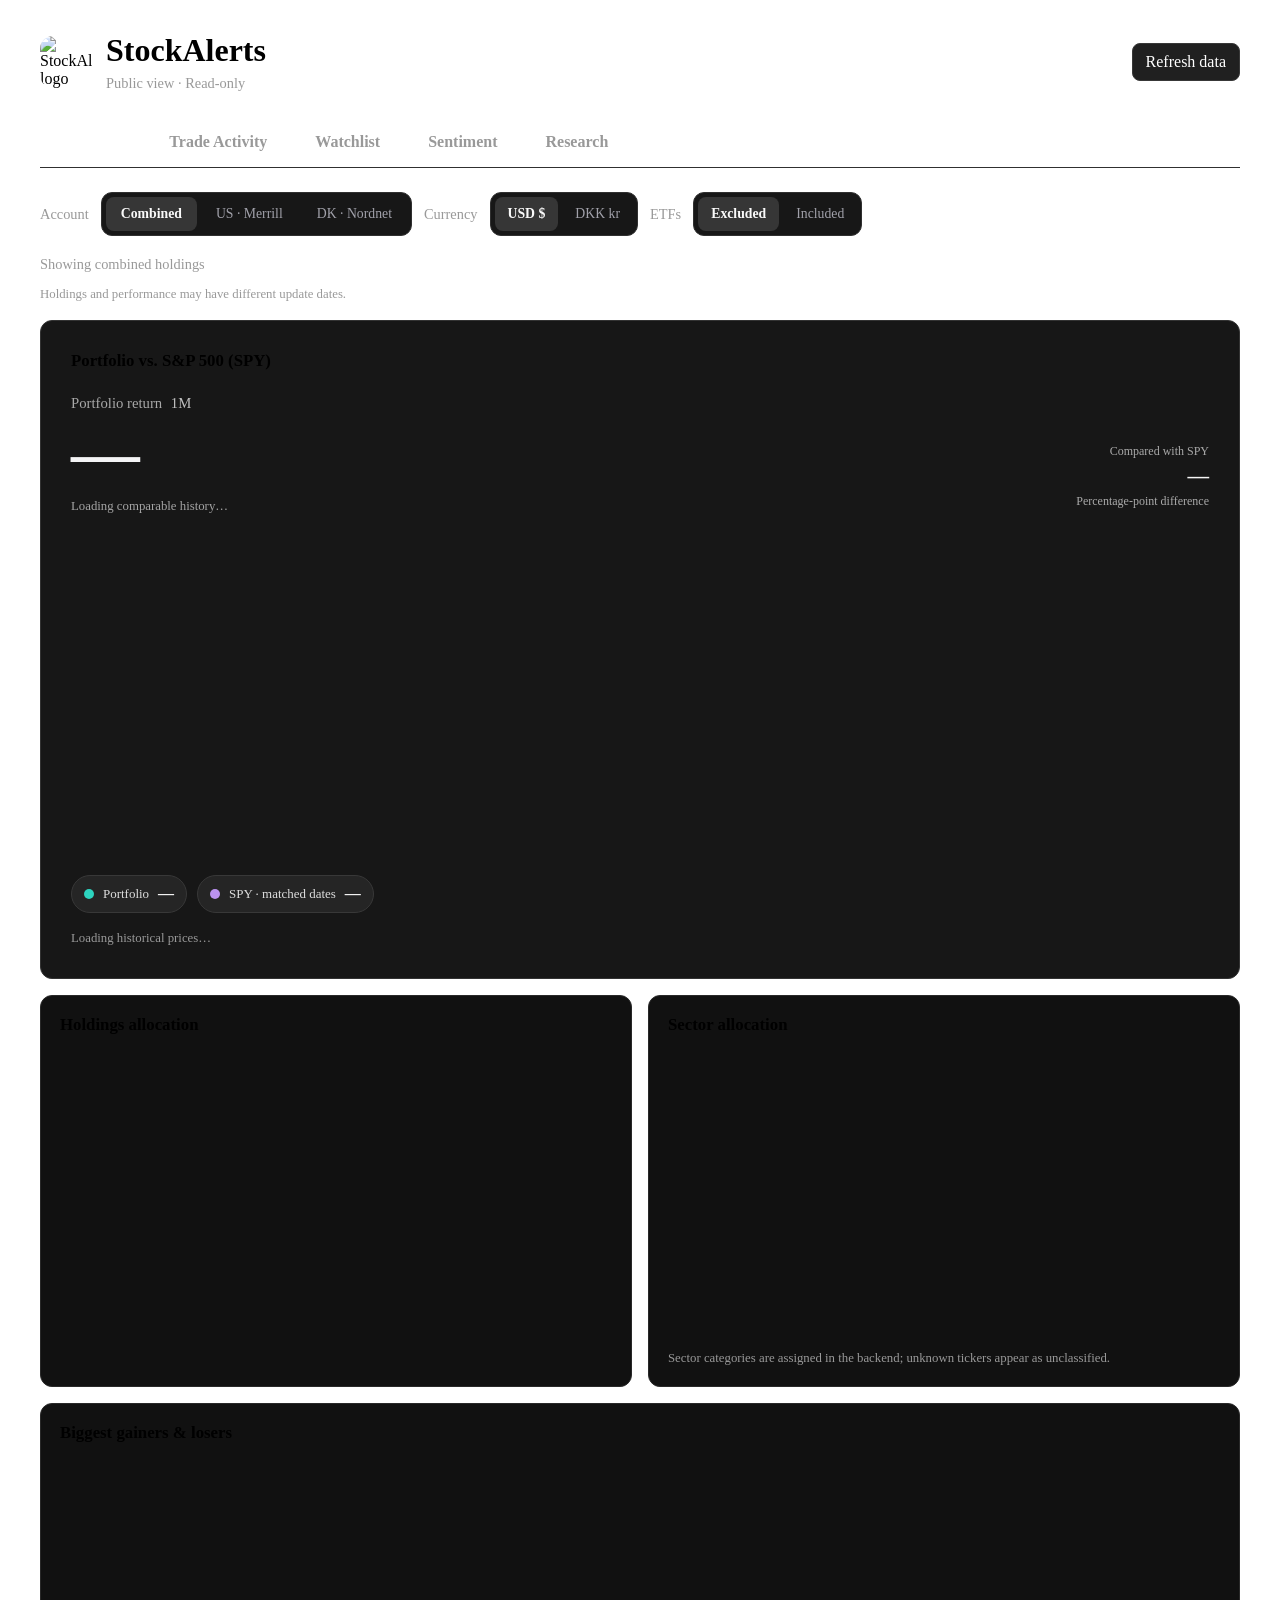
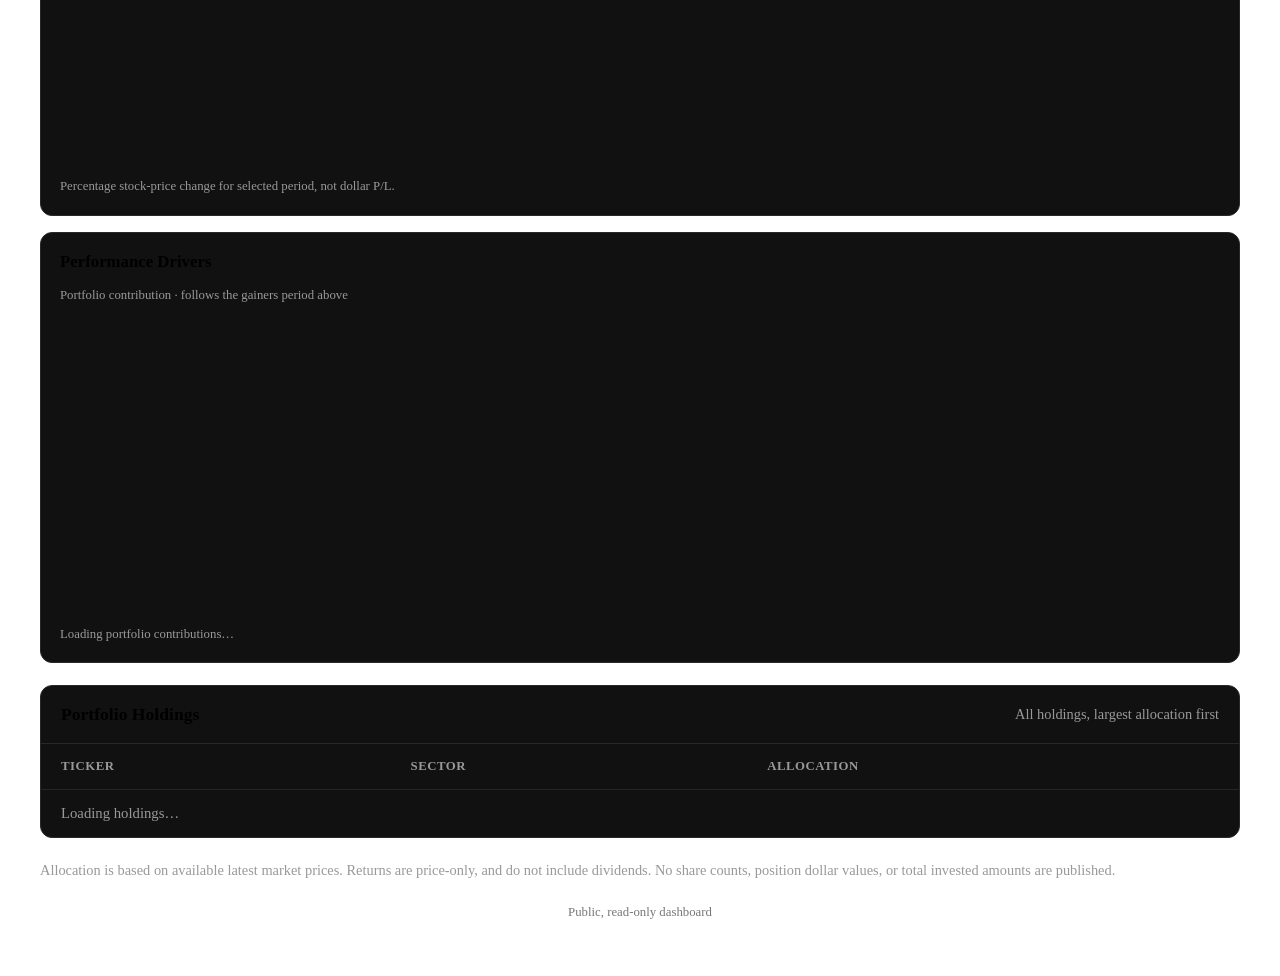
==== commit 07560e64: "1" ====
--- a/web/static/public.html
+++ b/web/static/public.html
@@ -343,7 +343,7 @@
             }
         }
     </style>
-<link rel="stylesheet" href="/static/watchlist.css?v=2"></head>
+<link rel="stylesheet" href="/static/watchlist.css?v=2"><link rel="stylesheet" href="/static/research.css?v=1"></head>
 
 <body>
     <main class="public-dashboard">
@@ -395,10 +395,10 @@
             <button id="sentimentTab" class="public-tab" type="button" role="tab"
                 aria-selected="false" aria-controls="sentimentPanel" tabindex="-1">
                 Sentiment
-            </button>
+            </button><button id="researchTab" class="public-tab" type="button" role="tab" aria-selected="false" aria-controls="researchPanel" tabindex="-1">Research</button>
         </div>
 
-        <div id="publicMessage"
+        <section id="researchPanel" role="tabpanel" aria-labelledby="researchTab" hidden><div class="research-shell" id="research-public"><div class="research-heading"><div><h2>Research</h2><p>Company research, portfolio reflections, and selected reading. My own writing and recommendations from other authors, with links to the original articles.</p></div><a class="research-link" href="https://markkondoskal.substack.com" target="_blank" rel="noopener noreferrer">Visit my Substack ↗</a></div><div class="research-toolbar"><select data-research-filter aria-label="Research category"><option value="all">All</option><option value="own">My research</option><option value="reading">Reading list</option></select><input type="search" data-research-search placeholder="Search articles or tickers" aria-label="Search research"><button class="research-action" type="button" data-research-reload>Refresh research</button></div><p class="research-status" data-research-status role="status"></p><div class="research-grid" data-research-cards><p class="research-empty">Open Research to load the library.</p></div></div></section><div id="publicMessage"
              class="public-message"
              role="status"
              aria-live="polite"
@@ -580,7 +580,7 @@
         </footer>
     </main>
 
-    <script src="/static/stock_upgrades.js?v=trade-feed-2" defer></script><script src="/static/watchlist_ui.js?v=2" defer></script><script src="/static/drivers_ui.js?v=1" defer></script><script src="/static/public.js?v=performance-drivers-1" defer></script>
+    <script src="/static/stock_upgrades.js?v=trade-feed-2" defer></script><script src="/static/watchlist_ui.js?v=2" defer></script><script src="/static/drivers_ui.js?v=1" defer></script><script src="/static/research.js?v=1" defer></script><script src="/static/public.js?v=performance-drivers-1" defer></script>
     <script src="/static/sentiment_ui.js?v=trade-journal-1" defer></script>
 </body>
 </html>
